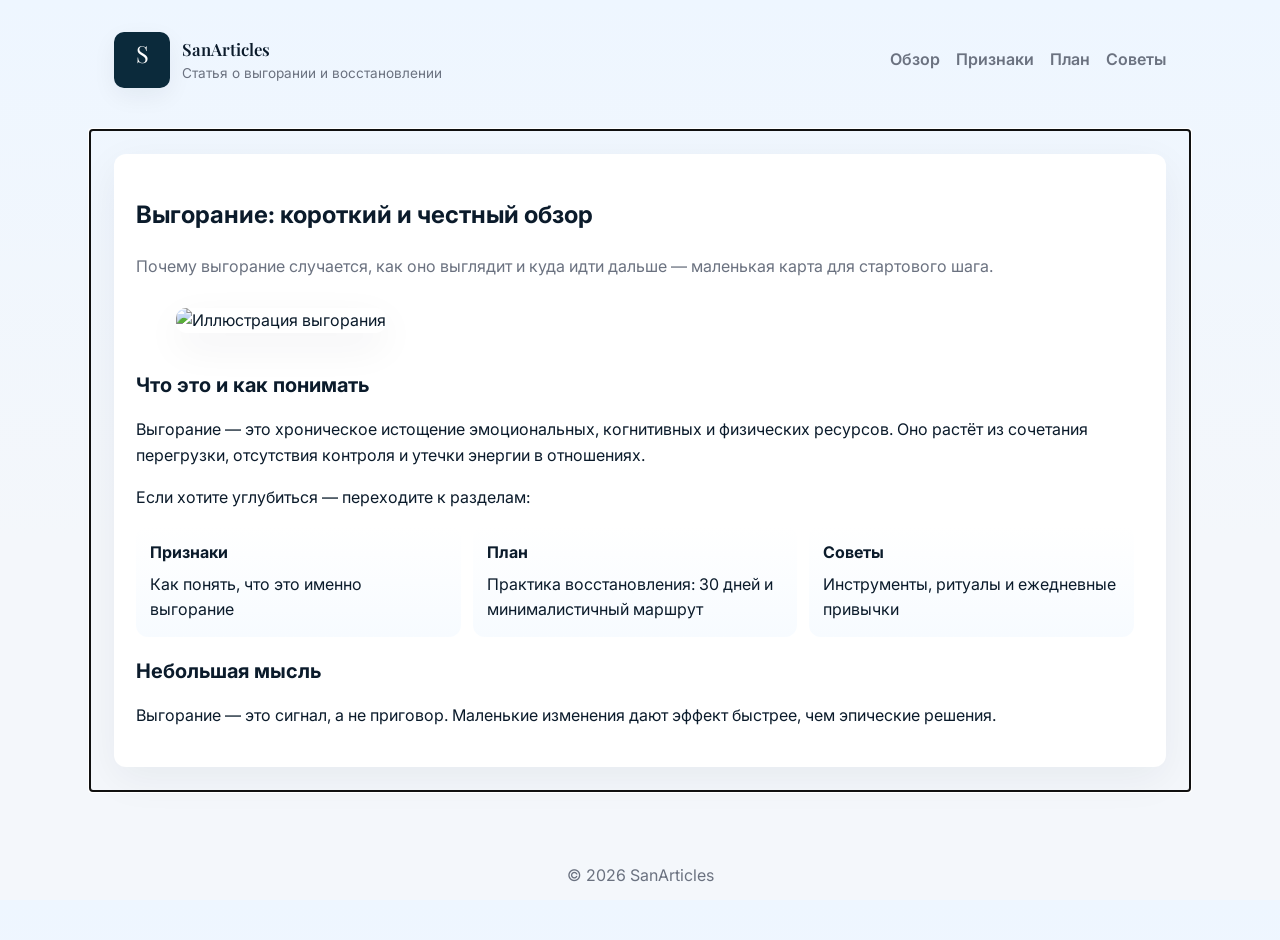
==== 2/index.html @ e624caaf "Add files via upload" ====
<!doctype html>
<html lang="ru">
<head>
  <meta charset="utf-8">
  <meta name="viewport" content="width=device-width,initial-scale=1">
  <title>SanArticles — Выгорание: Обзор</title>
  <meta name="description" content="Обзор: что такое выгорание и почему оно возникает.">
  <link rel="preconnect" href="https://fonts.gstatic.com" crossorigin>
  <link href="https://fonts.googleapis.com/css2?family=Inter:wght@300;400;600;700&family=Playfair+Display:wght@500;700&display=swap" rel="stylesheet">
  <link rel="stylesheet" href="style.Css">
</head>
<body>
  <div id="preloader" aria-hidden="true">
    <div class="loader">
      <svg viewBox="0 0 100 100" class="loader-ring" aria-hidden="true">
        <circle cx="50" cy="50" r="36" stroke-linecap="round"></circle>
      </svg>
      <div class="loader-text">SanArticles</div>
    </div>
  </div>

  <header class="site-header">
    <div class="container header-inner">
      <a class="brand" href="index.html" aria-label="SanArticles главная">
        <svg class="logo" viewBox="0 0 100 100" width="56" height="56" role="img">
          <rect rx="14" width="100" height="100" fill="#0b2a3b"></rect>
          <text x="50%" y="56%" text-anchor="middle" fill="#fff" font-family="Playfair Display, serif" font-size="42">S</text>
        </svg>
        <div class="brand-text">
          <div class="site-name">SanArticles</div>
          <div class="site-sub">Статья о выгорании и восстановлении</div>
        </div>
      </a>

      <nav class="main-nav" aria-label="Навигация">
        <a href="index.html">Обзор</a>
        <a href="signs.html">Признаки</a>
        <a href="plan.html">План</a>
        <a href="resources.html">Советы</a>
      </nav>
    </div>
  </header>

  <main id="content" class="container content" tabindex="-1">
    <article class="article card">
      <header class="article-header">
        <h1>Выгорание: короткий и честный обзор</h1>
        <p class="lead">Почему выгорание случается, как оно выглядит и куда идти дальше — маленькая карта для стартового шага.</p>
      </header>

      <figure class="hero">
        <img class="imgv" src="https://habrastorage.org/getpro/habr/upload_files/512/be8/5fb/512be85fb29d2647b9df0c158a27508c.jpg" alt="Иллюстрация выгорания" loading="lazy">
      </figure>

      <section class="section">
        <h2>Что это и как понимать</h2>
        <p>Выгорание — это хроническое истощение эмоциональных, когнитивных и физических ресурсов. Оно растёт из сочетания перегрузки, отсутствия контроля и утечки энергии в отношениях.</p>
        <p>Если хотите углубиться — переходите к разделам:</p>
        <div class="tiles">
          <a class="tile" href="signs.html"><strong>Признаки</strong><span>Как понять, что это именно выгорание</span></a>
          <a class="tile" href="plan.html"><strong>План</strong><span>Практика восстановления: 30 дней и минималистичный маршрут</span></a>
          <a class="tile" href="resources.html"><strong>Советы</strong><span>Инструменты, ритуалы и ежедневные привычки</span></a>
        </div>
      </section>

      <section class="section closing">
        <h2>Небольшая мысль</h2>
        <p>Выгорание — это сигнал, а не приговор. Маленькие изменения дают эффект быстрее, чем эпические решения.</p>
      </section>
    </article>
  </main>

  <footer class="site-footer">
    <div class="container footer-inner">
      <p>© <span id="year"></span> SanArticles</p>
    </div>
  </footer>

  <script>
    document.getElementById('year').textContent = new Date().getFullYear();
    (function() {
      const pre = document.getElementById('preloader'), MIN = 450, start = Date.now();
      function hide(){ const t = Math.max(0, MIN - (Date.now()-start)); setTimeout(()=>{ pre.classList.add('hidden'); document.body.classList.add('loaded'); document.getElementById('content').focus(); }, t); }
      if(document.readyState==='complete') hide(); else window.addEventListener('load', hide);
    })();
  </script>
</body>
</html>
---- 2/style.Css ----
:root{
  --bg:#f4f7fb; --card:#ffffff; --accent:#2b6cb0; --accent-2:#06b6d4; --muted:#6b7280; --text:#0b1b2b;
  --radius:12px; --container:1100px;
  font-family: Inter, system-ui, -apple-system, "Segoe UI", Roboto, Arial, sans-serif;
}
*{box-sizing:border-box}
html,body{height:100%}
body{
  margin:0;
  background:linear-gradient(180deg,#eef6ff 0%, var(--bg) 60%);
  color:var(--text); -webkit-font-smoothing:antialiased; -moz-osx-font-smoothing:grayscale; line-height:1.6;
}
.container{max-width:var(--container); margin:0 auto; padding:24px}

/* Preloader */
#preloader{position:fixed; inset:0; display:flex; align-items:center; justify-content:center; background:linear-gradient(180deg, rgba(255,255,255,0.95), rgba(250,250,252,0.9)); z-index:9999; transition:opacity .45s ease, visibility .45s ease}
#preloader.hidden{opacity:0; visibility:hidden; pointer-events:none}
.loader{display:flex; flex-direction:column; align-items:center; gap:12px}
.loader-ring{width:84px; height:84px}
.loader-ring circle{fill:none; stroke:var(--accent); stroke-width:8; stroke-dasharray:170; stroke-dashoffset:160; stroke-linecap:round; transform-origin:center; animation:spin 1.6s linear infinite, dash 1.4s ease-in-out infinite}
@keyframes spin{100%{transform:rotate(360deg)}}
@keyframes dash{0%{stroke-dasharray:10,170; stroke-dashoffset:0} 50%{stroke-dasharray:140,170; stroke-dashoffset:-40} 100%{stroke-dasharray:10,170; stroke-dashoffset:-170}}
.loader-text{font-weight:700; letter-spacing:1px; color:var(--muted)}

/* Header */
.site-header{padding:8px 0 18px}
.header-inner{display:flex; align-items:center; justify-content:space-between; gap:16px}
.brand{display:flex; align-items:center; gap:12px; text-decoration:none; color:var(--text)}
.logo{border-radius:10px; box-shadow:0 8px 24px rgba(11,27,43,0.06)}
.brand-text .site-name{font-family:"Playfair Display", serif; font-weight:600; font-size:1.05rem}
.brand-text .site-sub{font-size:0.85rem; color:var(--muted)}
.main-nav a{margin-left:12px; text-decoration:none; color:var(--muted); font-weight:600}

/* Content reveal */
.content{opacity:0; transform:translateY(10px); transition:opacity .6s ease, transform .6s ease}
body.loaded .content{opacity:1; transform:none}

/* Cards & sections */
.card{background:var(--card); padding:22px; border-radius:var(--radius); box-shadow:0 12px 40px rgba(11,27,43,0.06)}
.article-header .title{font-family:"Playfair Display", serif; font-size:1.9rem; margin:0 0 8px}
.lead{color:var(--muted); margin:0 0 14px}
.hero img{width:50%; height:50%; border-radius:10px;; margin:12px 0 18px; box-shadow:0 14px 40px rgba(11,27,43,0.06)}

.section{margin-top:18px}
.section h2{margin:6px 0 10px; font-size:1.25rem}
.bullets{list-style:none; padding:0; margin:8px 0}
.bullets li{padding:10px 12px; background:linear-gradient(90deg, rgba(37,99,235,0.03), rgba(6,182,212,0.02)); border-radius:8px; margin-bottom:8px}
.grid{display:grid; grid-template-columns:repeat(3,1fr); gap:12px; margin-top:10px}
@media (max-width:900px){ .grid{grid-template-columns:1fr} }
.card-mini{background:linear-gradient(180deg,#fff,#fbfdff); padding:12px; border-radius:10px; box-shadow:0 8px 24px rgba(11,27,43,0.03)}
.tiles{display:flex; gap:12px; margin-top:12px; flex-wrap:wrap}
.tile{display:block; padding:14px; border-radius:12px; background:linear-gradient(180deg,#fff,#f7fbff); text-decoration:none; color:var(--text); width:calc(33% - 8px)}
.tile strong{display:block; margin-bottom:6px}
@media (max-width:900px){ .tile{width:100%} }

.steps{list-style:decimal; padding-left:1.2rem; margin:8px 0}
.callout{margin-top:12px; padding:12px; border-left:4px solid var(--accent); background:linear-gradient(90deg, rgba(37,99,235,0.03), #fff); border-radius:8px}
.mini-plan{list-style:none; padding:0; margin:8px 0}
.mini-plan li{padding:10px; background:#fff; border-radius:8px; box-shadow:0 6px 18px rgba(11,27,43,0.03); margin-bottom:8px}
.faq summary{font-weight:600; cursor:pointer; padding:10px; background:#fbfdff; border-radius:8px}
.faq p{margin:8px 12px; color:var(--muted)}

.site-footer{margin-top:20px; padding:12px 0; color:var(--muted); text-align:center}

/* Utilities */
.muted{color:var(--muted)}
.small{font-size:0.9rem}

/* Responsive */
@media (max-width:720px){ .container{padding:18px} .article-header .title{font-size:1.4rem} .header-inner{flex-direction:column; align-items:flex-start; gap:8px} .tile{width:100%} }
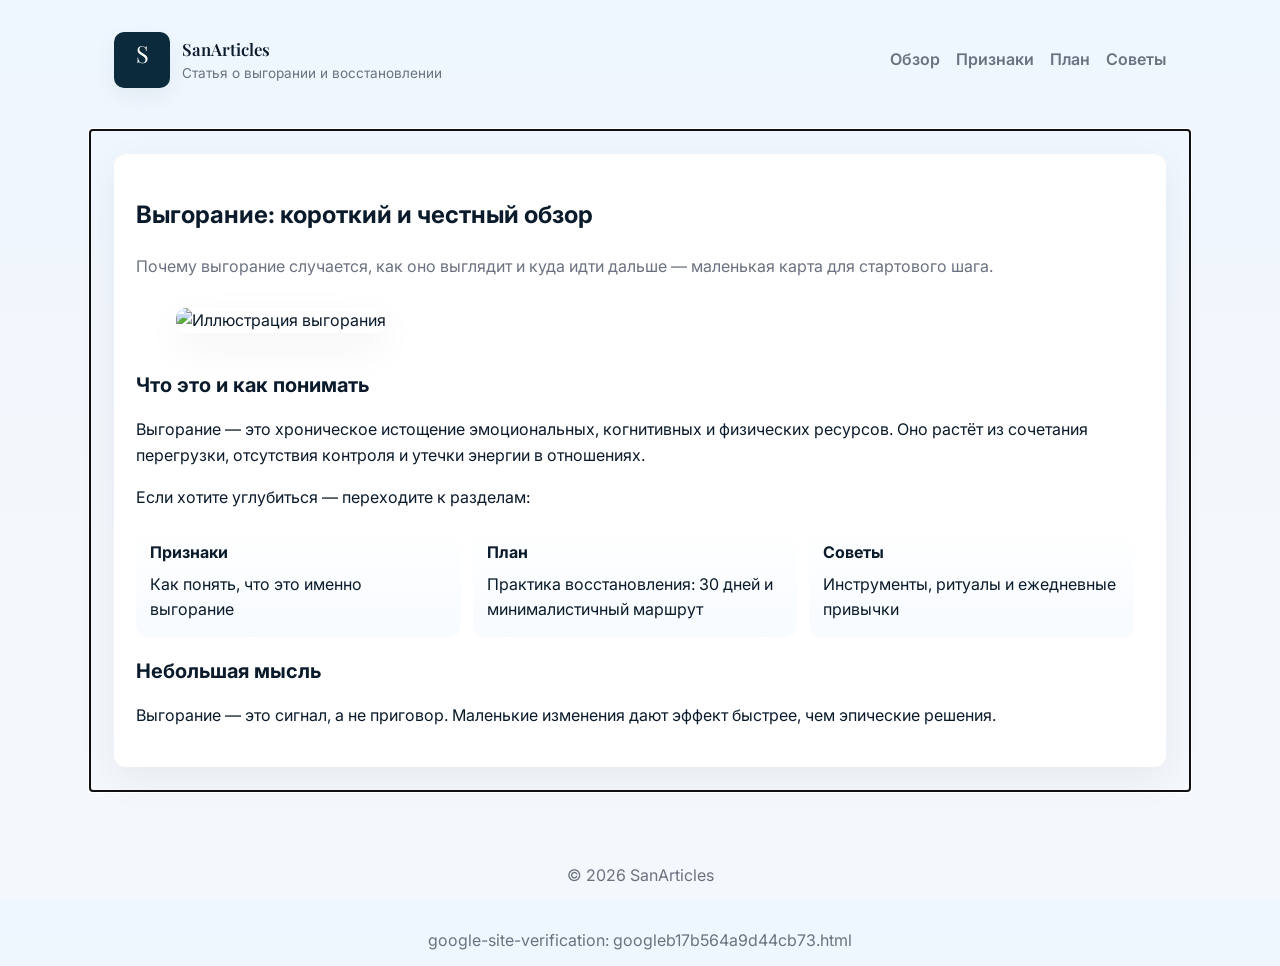
==== commit f9a43405: "Update index.html" ====
--- a/2/index.html
+++ b/2/index.html
@@ -74,6 +74,7 @@
     <div class="container footer-inner">
       <p>© <span id="year"></span> SanArticles</p>
     </div>
+  google-site-verification: googleb17b564a9d44cb73.html
   </footer>
 
   <script>
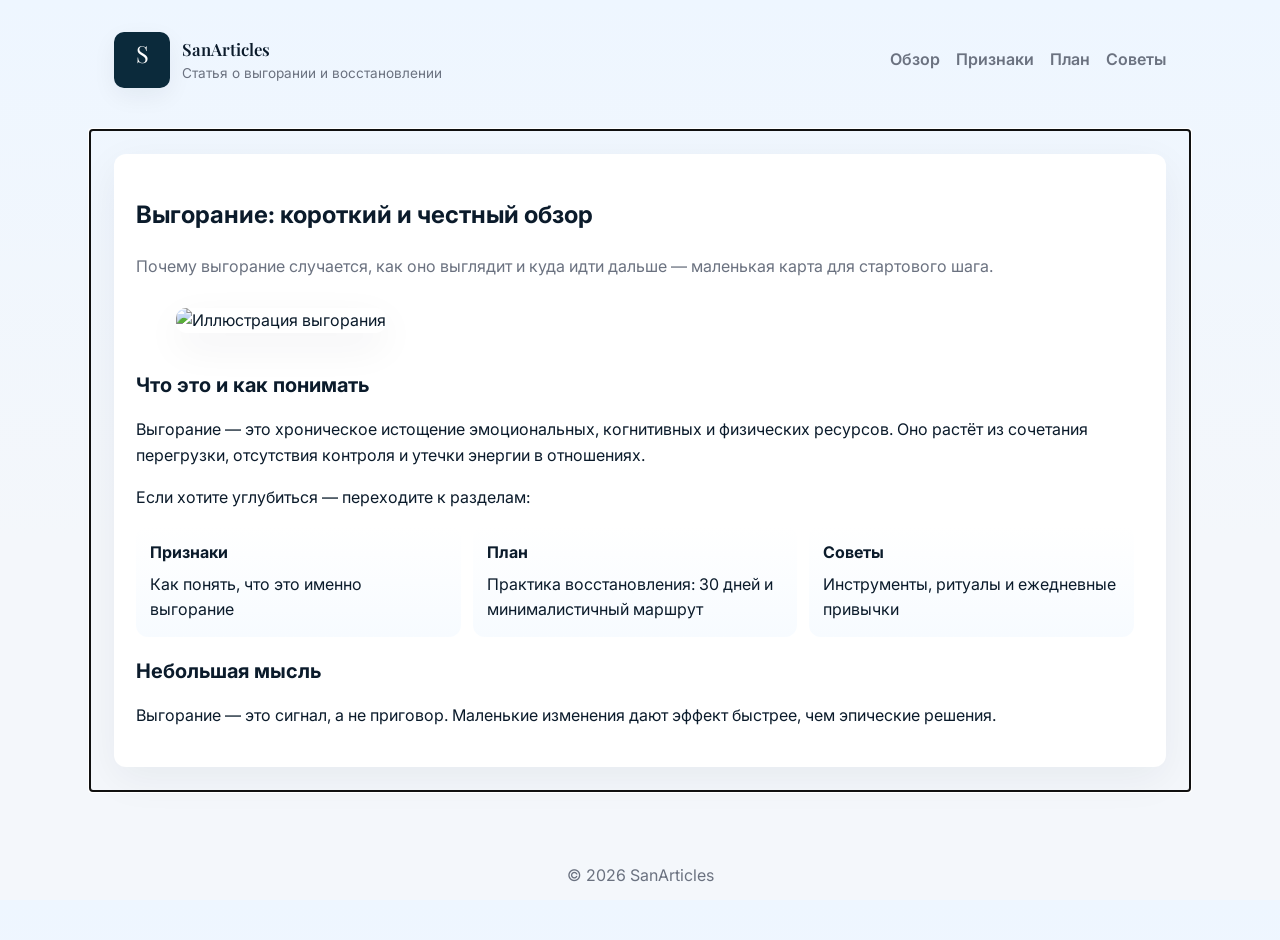
==== commit f5c245a0: "Update index.html" ====
--- a/2/index.html
+++ b/2/index.html
@@ -74,7 +74,6 @@
     <div class="container footer-inner">
       <p>© <span id="year"></span> SanArticles</p>
     </div>
-  google-site-verification: googleb17b564a9d44cb73.html
   </footer>
 
   <script>
